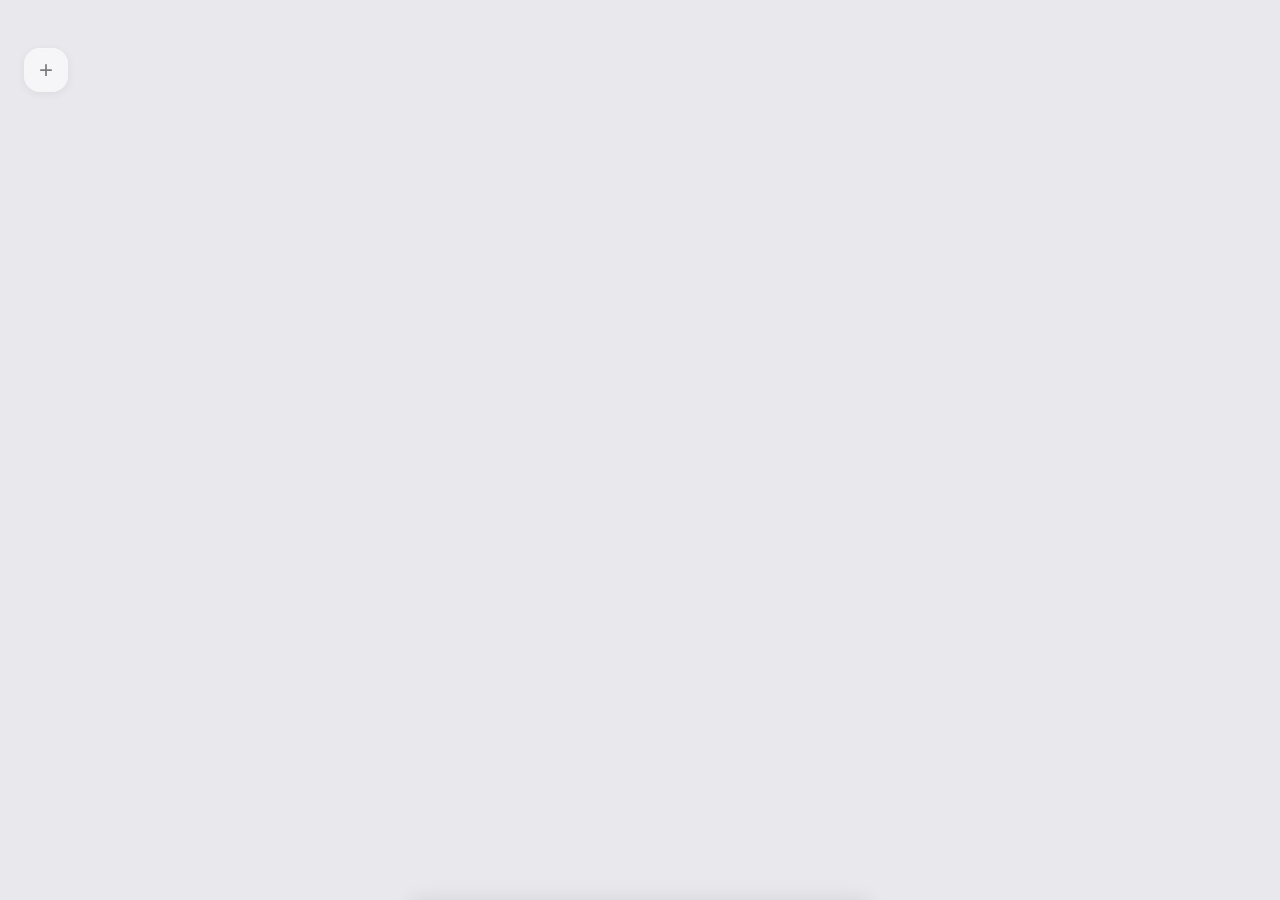
==== widget-panel.html @ b79babbd "Create widget-panel.html 桌面长按唤出添加小组件功能" ====
<!DOCTYPE html>
<html lang="zh-CN">
<head>
  <meta charset="UTF-8">
  <meta name="viewport" content="width=device-width, initial-scale=1.0, maximum-scale=1.0, user-scalable=no, viewport-fit=cover">
  <title>玉界机 · 小组件面板</title>
  <style>
    * {
      margin: 0;
      padding: 0;
      box-sizing: border-box;
    }

    body {
      width: 100%;
      height: 100vh;
      overflow: hidden;
      background: #e8e8ed;
      font-family: -apple-system, 'SF Pro Text', 'Helvetica Neue', system-ui, sans-serif;
      -webkit-tap-highlight-color: transparent;
      user-select: none;
      -webkit-user-select: none;
      display: flex;
      align-items: flex-end;
      justify-content: center;
    }

    /* ── 遮罩层 ── */
    .overlay {
      position: fixed;
      top: 0;
      left: 0;
      width: 100%;
      height: 100%;
      background: rgba(0, 0, 0, 0.15);
      backdrop-filter: blur(4px);
      -webkit-backdrop-filter: blur(4px);
      z-index: 100;
      transition: opacity 0.3s ease;
    }

    /* ── 半屏面板 ── */
    .panel {
      position: fixed;
      bottom: 0;
      left: 50%;
      transform: translateX(-50%);
      width: 100%;
      max-width: 480px;
      height: 55vh;
      background: rgba(255, 255, 255, 0.65);
      backdrop-filter: blur(22px) saturate(180%);
      -webkit-backdrop-filter: blur(22px) saturate(180%);
      border-radius: 28px 28px 0 0;
      box-shadow:
        0 -2px 20px rgba(0, 0, 0, 0.08),
        0 -0.5px 0 0 rgba(255, 255, 255, 0.5) inset;
      z-index: 101;
      display: flex;
      flex-direction: column;
      overflow: hidden;
      transition: transform 0.35s cubic-bezier(0.25, 0.1, 0.25, 1);
    }

    .panel.hidden {
      transform: translateX(-50%) translateY(100%);
    }

    /* ── 小导航条 ── */
    .drag-handle {
      width: 100%;
      height: 32px;
      display: flex;
      align-items: center;
      justify-content: center;
      flex-shrink: 0;
      cursor: pointer;
      touch-action: none;
    }

    .drag-handle-bar {
      width: 36px;
      height: 5px;
      border-radius: 3px;
      background: rgba(0, 0, 0, 0.2);
      transition: background 0.2s ease;
    }

    /* ── 内容区域 ── */
    .panel-content {
      flex: 1;
      overflow-y: auto;
      padding: 8px 16px 28px;
      display: flex;
      flex-direction: column;
      gap: 10px;
      -webkit-overflow-scrolling: touch;
    }

    .panel-content::-webkit-scrollbar {
      display: none;
    }

    /* ── 标题 ── */
    .panel-title {
      font-size: 18px;
      font-weight: 600;
      color: #1d1d1f;
      padding: 0 4px 6px;
      letter-spacing: -0.3px;
    }

    /* ── 组件项外壳（白色液态玻璃） ── */
    .widget-item {
      background: rgba(255, 255, 255, 0.7);
      backdrop-filter: blur(14px);
      -webkit-backdrop-filter: blur(14px);
      border-radius: 18px;
      box-shadow:
        0 1px 4px rgba(0, 0, 0, 0.04),
        0 0 0 0.5px rgba(0, 0, 0, 0.04);
      overflow: hidden;
      transition: all 0.25s ease;
    }

    /* ── 组件头部（可点击折叠/展开） ── */
    .widget-header {
      display: flex;
      align-items: center;
      justify-content: space-between;
      padding: 14px 16px;
      cursor: pointer;
      -webkit-tap-highlight-color: transparent;
    }

    .widget-header:active {
      background: rgba(0, 0, 0, 0.02);
    }

    .widget-label {
      font-size: 15px;
      font-weight: 500;
      color: #1d1d1f;
      letter-spacing: -0.2px;
    }

    /* ── 折叠/展开图标 ── */
    .toggle-icon {
      width: 28px;
      height: 28px;
      border-radius: 8px;
      background: rgba(0, 0, 0, 0.06);
      display: flex;
      align-items: center;
      justify-content: center;
      font-size: 14px;
      color: rgba(0, 0, 0, 0.45);
      transition: all 0.3s ease;
      flex-shrink: 0;
    }

    /* ── 展开内容区（更浅的框） ── */
    .widget-body {
      max-height: 0;
      overflow: hidden;
      transition: max-height 0.35s cubic-bezier(0.25, 0.1, 0.25, 1), padding 0.35s ease;
    }

    .widget-body.open {
      max-height: 200px;
    }

    .widget-body-inner {
      margin: 0 12px 12px;
      padding: 14px;
      background: rgba(255, 255, 255, 0.45);
      backdrop-filter: blur(8px);
      -webkit-backdrop-filter: blur(8px);
      border-radius: 12px;
      font-size: 13px;
      color: rgba(0, 0, 0, 0.5);
      line-height: 1.6;
      box-shadow: 0 0 0 0.5px rgba(0, 0, 0, 0.03);
    }

    /* ── 加号按钮（桌面左上角） ── */
    .add-button {
      position: fixed;
      top: 48px;
      left: 24px;
      width: 44px;
      height: 44px;
      border-radius: 16px;
      background: rgba(255, 255, 255, 0.6);
      backdrop-filter: blur(14px);
      -webkit-backdrop-filter: blur(14px);
      box-shadow:
        0 2px 10px rgba(0, 0, 0, 0.06),
        0 0.5px 0 0 rgba(255, 255, 255, 0.4) inset;
      display: flex;
      align-items: center;
      justify-content: center;
      font-size: 24px;
      color: rgba(0, 0, 0, 0.5);
      z-index: 102;
      cursor: pointer;
      transition: all 0.2s ease;
      border: none;
      -webkit-tap-highlight-color: transparent;
    }

    .add-button:active {
      transform: scale(0.92);
      background: rgba(255, 255, 255, 0.75);
    }

    .add-button.hidden {
      opacity: 0;
      pointer-events: none;
      transform: scale(0.8);
    }
  </style>
</head>
<body>

  <!-- 桌面背景（模拟） -->
  <div style="position:fixed;top:0;left:0;width:100%;height:100%;background:#e8e8ed;z-index:0;"></div>

  <!-- 加号按钮 -->
  <button class="add-button" id="addButton" title="添加小组件">+</button>

  <!-- 遮罩 -->
  <div class="overlay" id="overlay" style="display:none;"></div>

  <!-- 半屏面板 -->
  <div class="panel hidden" id="panel">
    <!-- 小导航条 -->
    <div class="drag-handle" id="dragHandle">
      <div class="drag-handle-bar"></div>
    </div>

    <!-- 内容 -->
    <div class="panel-content">
      <div class="panel-title">小组件</div>

      <!-- 2x2 -->
      <div class="widget-item">
        <div class="widget-header" data-widget="2x2">
          <span class="widget-label">2×2</span>
          <span class="toggle-icon">›</span>
        </div>
        <div class="widget-body">
          <div class="widget-body-inner">
            2×2 小组件 · 占位内容<br>适合快速信息展示
          </div>
        </div>
      </div>

      <!-- 2x4 -->
      <div class="widget-item">
        <div class="widget-header" data-widget="2x4">
          <span class="widget-label">2×4</span>
          <span class="toggle-icon">›</span>
        </div>
        <div class="widget-body">
          <div class="widget-body-inner">
            2×4 小组件 · 占位内容<br>适合横向信息展示
          </div>
        </div>
      </div>

      <!-- 3x4 -->
      <div class="widget-item">
        <div class="widget-header" data-widget="3x4">
          <span class="widget-label">3×4</span>
          <span class="toggle-icon">›</span>
        </div>
        <div class="widget-body">
          <div class="widget-body-inner">
            3×4 小组件 · 占位内容<br>适合较大面积展示
          </div>
        </div>
      </div>

      <!-- 4x4 -->
      <div class="widget-item">
        <div class="widget-header" data-widget="4x4">
          <span class="widget-label">4×4</span>
          <span class="toggle-icon">›</span>
        </div>
        <div class="widget-body">
          <div class="widget-body-inner">
            4×4 小组件 · 占位内容<br>适合大面积复杂展示
          </div>
        </div>
      </div>
    </div>
  </div>

  <script>
    const addButton = document.getElementById('addButton');
    const overlay = document.getElementById('overlay');
    const panel = document.getElementById('panel');
    const dragHandle = document.getElementById('dragHandle');

    let isDragging = false;
    let startY = 0;
    let panelStartY = 0;
    let dragDistance = 0;

    // ── 打开面板 ──
    function openPanel() {
      panel.classList.remove('hidden');
      overlay.style.display = 'block';
      addButton.classList.add('hidden');
      panel.style.transform = 'translateX(-50%) translateY(0)';
    }

    // ── 关闭面板 ──
    function closePanel() {
      panel.classList.add('hidden');
      overlay.style.display = 'none';
      addButton.classList.remove('hidden');
    }

    // ── 加号按钮点击 ──
    addButton.addEventListener('click', openPanel);

    // ── 点击遮罩关闭 ──
    overlay.addEventListener('click', closePanel);

    // ── 点击小导航条关闭 ──
    dragHandle.addEventListener('click', (e) => {
      if (dragDistance < 5) {
        closePanel();
      }
    });

    // ── 拖拽下滑关闭 ──
    dragHandle.addEventListener('touchstart', (e) => {
      isDragging = true;
      startY = e.touches[0].clientY;
      panelStartY = panel.getBoundingClientRect().top;
      panel.style.transition = 'none';
    });

    dragHandle.addEventListener('touchmove', (e) => {
      if (!isDragging) return;
      const deltaY = e.touches[0].clientY - startY;
      dragDistance = Math.abs(deltaY);
      if (deltaY > 0) {
        panel.style.transform = `translateX(-50%) translateY(${deltaY}px)`;
      }
    });

    dragHandle.addEventListener('touchend', (e) => {
      if (!isDragging) return;
      isDragging = false;
      panel.style.transition = 'transform 0.35s cubic-bezier(0.25, 0.1, 0.25, 1)';
      
      const deltaY = e.changedTouches[0].clientY - startY;
      if (deltaY > 80) {
        closePanel();
      } else {
        panel.style.transform = 'translateX(-50%) translateY(0)';
      }
      
      setTimeout(() => { dragDistance = 0; }, 300);
    });

    // ── 折叠/展开 ──
    document.querySelectorAll('.widget-header').forEach(header => {
      header.addEventListener('click', () => {
        const widget = header.dataset.widget;
        const body = header.nextElementSibling;
        const icon = header.querySelector('.toggle-icon');
        
        if (body.classList.contains('open')) {
          body.classList.remove('open');
          icon.textContent = '›';
        } else {
          body.classList.add('open');
          icon.textContent = '∨';
        }
      });
    });
  </script>
</body>
</html>
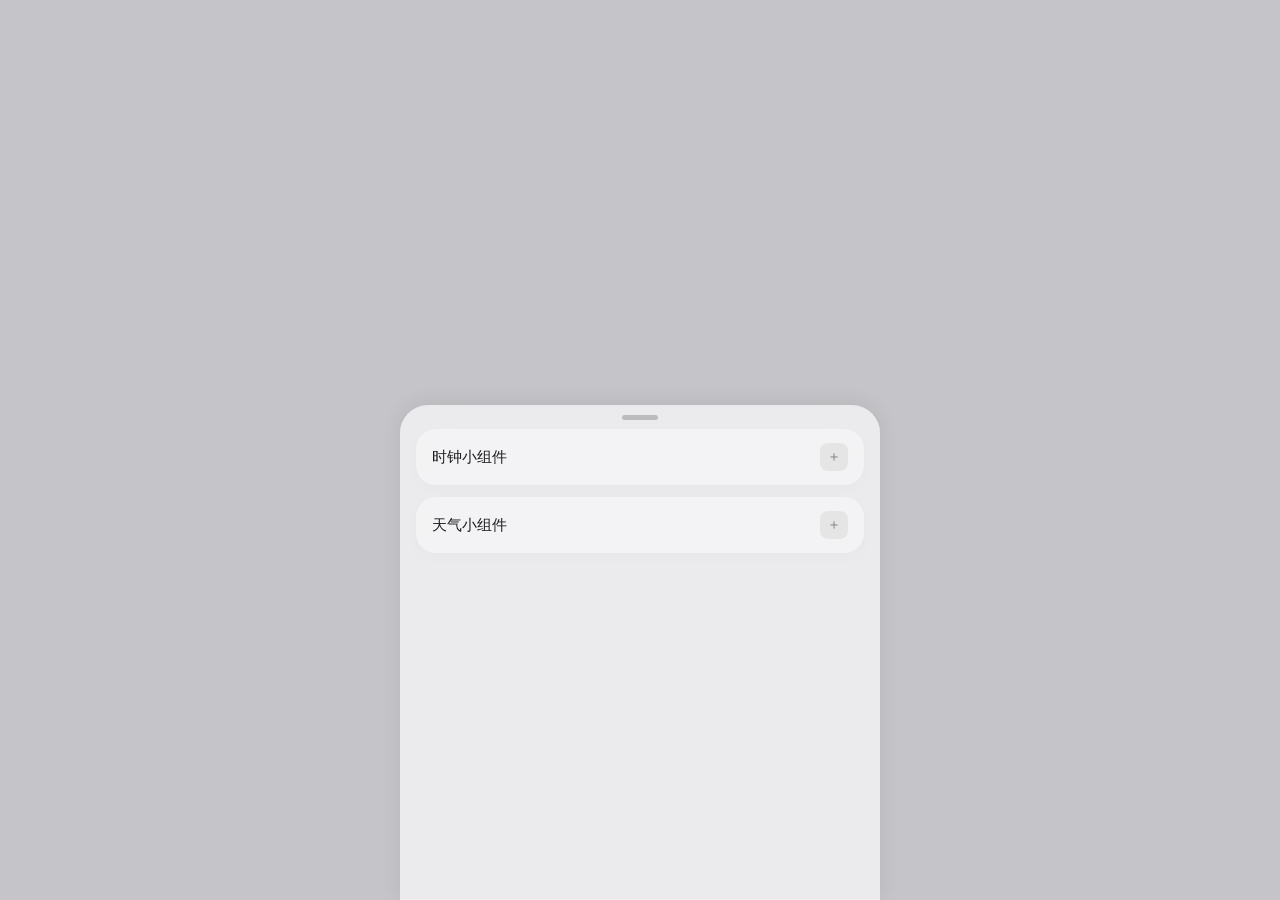
==== commit dfeca4b5: "Update widget-panel.html" ====
--- a/widget-panel.html
+++ b/widget-panel.html
@@ -62,75 +62,47 @@
       transition: transform 0.35s cubic-bezier(0.25, 0.1, 0.25, 1);
     }
 
-    .panel.hidden {
-      transform: translateX(-50%) translateY(100%);
-    }
-
-    /* ── 小导航条 ── */
-    .drag-handle {
-      width: 100%;
-      height: 32px;
+    /* ── 拖拽条 ── */
+    .drag-handle-container {
+      width: 100%;
+      height: 24px;
       display: flex;
       align-items: center;
       justify-content: center;
+      cursor: grab;
       flex-shrink: 0;
-      cursor: pointer;
-      touch-action: none;
-    }
-
-    .drag-handle-bar {
+    }
+
+    .drag-handle {
       width: 36px;
       height: 5px;
-      border-radius: 3px;
       background: rgba(0, 0, 0, 0.2);
-      transition: background 0.2s ease;
+      border-radius: 2.5px;
     }
 
     /* ── 内容区域 ── */
     .panel-content {
       flex: 1;
       overflow-y: auto;
-      padding: 8px 16px 28px;
-      display: flex;
-      flex-direction: column;
-      gap: 10px;
+      padding: 0 16px 20px;
       -webkit-overflow-scrolling: touch;
     }
 
-    .panel-content::-webkit-scrollbar {
-      display: none;
-    }
-
-    /* ── 标题 ── */
-    .panel-title {
-      font-size: 18px;
-      font-weight: 600;
-      color: #1d1d1f;
-      padding: 0 4px 6px;
-      letter-spacing: -0.3px;
-    }
-
-    /* ── 组件项外壳（白色液态玻璃） ── */
-    .widget-item {
-      background: rgba(255, 255, 255, 0.7);
-      backdrop-filter: blur(14px);
-      -webkit-backdrop-filter: blur(14px);
-      border-radius: 18px;
-      box-shadow:
-        0 1px 4px rgba(0, 0, 0, 0.04),
-        0 0 0 0.5px rgba(0, 0, 0, 0.04);
-      overflow: hidden;
-      transition: all 0.25s ease;
-    }
-
-    /* ── 组件头部（可点击折叠/展开） ── */
+    /* ── 分组样式 ── */
+    .widget-group {
+      background: rgba(255, 255, 255, 0.4);
+      border-radius: 20px;
+      margin-bottom: 12px;
+      overflow: hidden;
+      box-shadow: 0 4px 16px rgba(0, 0, 0, 0.02);
+    }
+
     .widget-header {
       display: flex;
       align-items: center;
       justify-content: space-between;
       padding: 14px 16px;
       cursor: pointer;
-      -webkit-tap-highlight-color: transparent;
     }
 
     .widget-header:active {
@@ -141,10 +113,8 @@
       font-size: 15px;
       font-weight: 500;
       color: #1d1d1f;
-      letter-spacing: -0.2px;
-    }
-
-    /* ── 折叠/展开图标 ── */
+    }
+
     .toggle-icon {
       width: 28px;
       height: 28px;
@@ -155,15 +125,13 @@
       justify-content: center;
       font-size: 14px;
       color: rgba(0, 0, 0, 0.45);
-      transition: all 0.3s ease;
       flex-shrink: 0;
     }
 
-    /* ── 展开内容区（更浅的框） ── */
     .widget-body {
       max-height: 0;
       overflow: hidden;
-      transition: max-height 0.35s cubic-bezier(0.25, 0.1, 0.25, 1), padding 0.35s ease;
+      transition: max-height 0.35s cubic-bezier(0.25, 0.1, 0.25, 1);
     }
 
     .widget-body.open {
@@ -177,177 +145,80 @@
       backdrop-filter: blur(8px);
       -webkit-backdrop-filter: blur(8px);
       border-radius: 12px;
-      font-size: 13px;
-      color: rgba(0, 0, 0, 0.5);
-      line-height: 1.6;
-      box-shadow: 0 0 0 0.5px rgba(0, 0, 0, 0.03);
-    }
-
-    /* ── 加号按钮（桌面左上角） ── */
-    .add-button {
-      position: fixed;
-      top: 48px;
-      left: 24px;
-      width: 44px;
-      height: 44px;
-      border-radius: 16px;
-      background: rgba(255, 255, 255, 0.6);
-      backdrop-filter: blur(14px);
-      -webkit-backdrop-filter: blur(14px);
-      box-shadow:
-        0 2px 10px rgba(0, 0, 0, 0.06),
-        0 0.5px 0 0 rgba(255, 255, 255, 0.4) inset;
-      display: flex;
-      align-items: center;
-      justify-content: center;
-      font-size: 24px;
-      color: rgba(0, 0, 0, 0.5);
-      z-index: 102;
-      cursor: pointer;
-      transition: all 0.2s ease;
-      border: none;
-      -webkit-tap-highlight-color: transparent;
-    }
-
-    .add-button:active {
-      transform: scale(0.92);
-      background: rgba(255, 255, 255, 0.75);
-    }
-
-    .add-button.hidden {
-      opacity: 0;
-      pointer-events: none;
-      transform: scale(0.8);
+      font-size: 14px;
+      color: #515154;
     }
   </style>
 </head>
 <body>
 
-  <!-- 桌面背景（模拟） -->
-  <div style="position:fixed;top:0;left:0;width:100%;height:100%;background:#e8e8ed;z-index:0;"></div>
-
-  <!-- 加号按钮 -->
-  <button class="add-button" id="addButton" title="添加小组件">+</button>
-
-  <!-- 遮罩 -->
-  <div class="overlay" id="overlay" style="display:none;"></div>
-
-  <!-- 半屏面板 -->
-  <div class="panel hidden" id="panel">
-    <!-- 小导航条 -->
-    <div class="drag-handle" id="dragHandle">
-      <div class="drag-handle-bar"></div>
+  <div class="overlay" id="overlay"></div>
+
+  <div class="panel" id="widgetPanel">
+    <div class="drag-handle-container" id="dragHandle">
+      <div class="drag-handle"></div>
     </div>
-
-    <!-- 内容 -->
     <div class="panel-content">
-      <div class="panel-title">小组件</div>
-
-      <!-- 2x2 -->
-      <div class="widget-item">
-        <div class="widget-header" data-widget="2x2">
-          <span class="widget-label">2×2</span>
-          <span class="toggle-icon">›</span>
+      
+      <div class="widget-group">
+        <div class="widget-header" data-widget="clock">
+          <span class="widget-label">时钟小组件</span>
+          <div class="toggle-icon">＋</div>
         </div>
         <div class="widget-body">
-          <div class="widget-body-inner">
-            2×2 小组件 · 占位内容<br>适合快速信息展示
-          </div>
+          <div class="widget-body-inner">点击上方添加时钟到桌面</div>
         </div>
       </div>
 
-      <!-- 2x4 -->
-      <div class="widget-item">
-        <div class="widget-header" data-widget="2x4">
-          <span class="widget-label">2×4</span>
-          <span class="toggle-icon">›</span>
+      <div class="widget-group">
+        <div class="widget-header" data-widget="weather">
+          <span class="widget-label">天气小组件</span>
+          <div class="toggle-icon">＋</div>
         </div>
         <div class="widget-body">
-          <div class="widget-body-inner">
-            2×4 小组件 · 占位内容<br>适合横向信息展示
-          </div>
+          <div class="widget-body-inner">点击上方添加天气到桌面</div>
         </div>
       </div>
 
-      <!-- 3x4 -->
-      <div class="widget-item">
-        <div class="widget-header" data-widget="3x4">
-          <span class="widget-label">3×4</span>
-          <span class="toggle-icon">›</span>
-        </div>
-        <div class="widget-body">
-          <div class="widget-body-inner">
-            3×4 小组件 · 占位内容<br>适合较大面积展示
-          </div>
-        </div>
-      </div>
-
-      <!-- 4x4 -->
-      <div class="widget-item">
-        <div class="widget-header" data-widget="4x4">
-          <span class="widget-label">4×4</span>
-          <span class="toggle-icon">›</span>
-        </div>
-        <div class="widget-body">
-          <div class="widget-body-inner">
-            4×4 小组件 · 占位内容<br>适合大面积复杂展示
-          </div>
-        </div>
-      </div>
     </div>
   </div>
 
   <script>
-    const addButton = document.getElementById('addButton');
     const overlay = document.getElementById('overlay');
-    const panel = document.getElementById('panel');
+    const panel = document.getElementById('widgetPanel');
     const dragHandle = document.getElementById('dragHandle');
 
+    // ── 关闭面板并在主文件里彻底隐藏加号 ──
+    function closePanel() {
+      panel.style.transform = 'translateX(-50%) translateY(100%)';
+      overlay.style.opacity = '0';
+      setTimeout(() => {
+        overlay.style.display = 'none';
+        panel.style.display = 'none';
+        
+        // 当半屏面板彻底关闭后，确保主页面的加号也被隐藏
+        if (window.parent && window.parent.document.getElementById('addButton')) {
+          window.parent.document.getElementById('addButton').classList.add('hidden');
+        }
+      }, 350);
+    }
+
+    // 点击遮罩关闭
+    overlay.addEventListener('click', closePanel);
+
+    // ── 下滑手势返回 ──
     let isDragging = false;
     let startY = 0;
-    let panelStartY = 0;
-    let dragDistance = 0;
-
-    // ── 打开面板 ──
-    function openPanel() {
-      panel.classList.remove('hidden');
-      overlay.style.display = 'block';
-      addButton.classList.add('hidden');
-      panel.style.transform = 'translateX(-50%) translateY(0)';
-    }
-
-    // ── 关闭面板 ──
-    function closePanel() {
-      panel.classList.add('hidden');
-      overlay.style.display = 'none';
-      addButton.classList.remove('hidden');
-    }
-
-    // ── 加号按钮点击 ──
-    addButton.addEventListener('click', openPanel);
-
-    // ── 点击遮罩关闭 ──
-    overlay.addEventListener('click', closePanel);
-
-    // ── 点击小导航条关闭 ──
-    dragHandle.addEventListener('click', (e) => {
-      if (dragDistance < 5) {
-        closePanel();
-      }
-    });
-
-    // ── 拖拽下滑关闭 ──
+
     dragHandle.addEventListener('touchstart', (e) => {
       isDragging = true;
       startY = e.touches[0].clientY;
-      panelStartY = panel.getBoundingClientRect().top;
       panel.style.transition = 'none';
     });
 
     dragHandle.addEventListener('touchmove', (e) => {
       if (!isDragging) return;
       const deltaY = e.touches[0].clientY - startY;
-      dragDistance = Math.abs(deltaY);
       if (deltaY > 0) {
         panel.style.transform = `translateX(-50%) translateY(${deltaY}px)`;
       }
@@ -360,28 +231,17 @@
       
       const deltaY = e.changedTouches[0].clientY - startY;
       if (deltaY > 80) {
-        closePanel();
+        closePanel(); // 下滑关闭时自动隐藏加号
       } else {
         panel.style.transform = 'translateX(-50%) translateY(0)';
       }
-      
-      setTimeout(() => { dragDistance = 0; }, 300);
     });
 
     // ── 折叠/展开 ──
     document.querySelectorAll('.widget-header').forEach(header => {
       header.addEventListener('click', () => {
-        const widget = header.dataset.widget;
         const body = header.nextElementSibling;
-        const icon = header.querySelector('.toggle-icon');
-        
-        if (body.classList.contains('open')) {
-          body.classList.remove('open');
-          icon.textContent = '›';
-        } else {
-          body.classList.add('open');
-          icon.textContent = '∨';
-        }
+        body.classList.toggle('open');
       });
     });
   </script>
